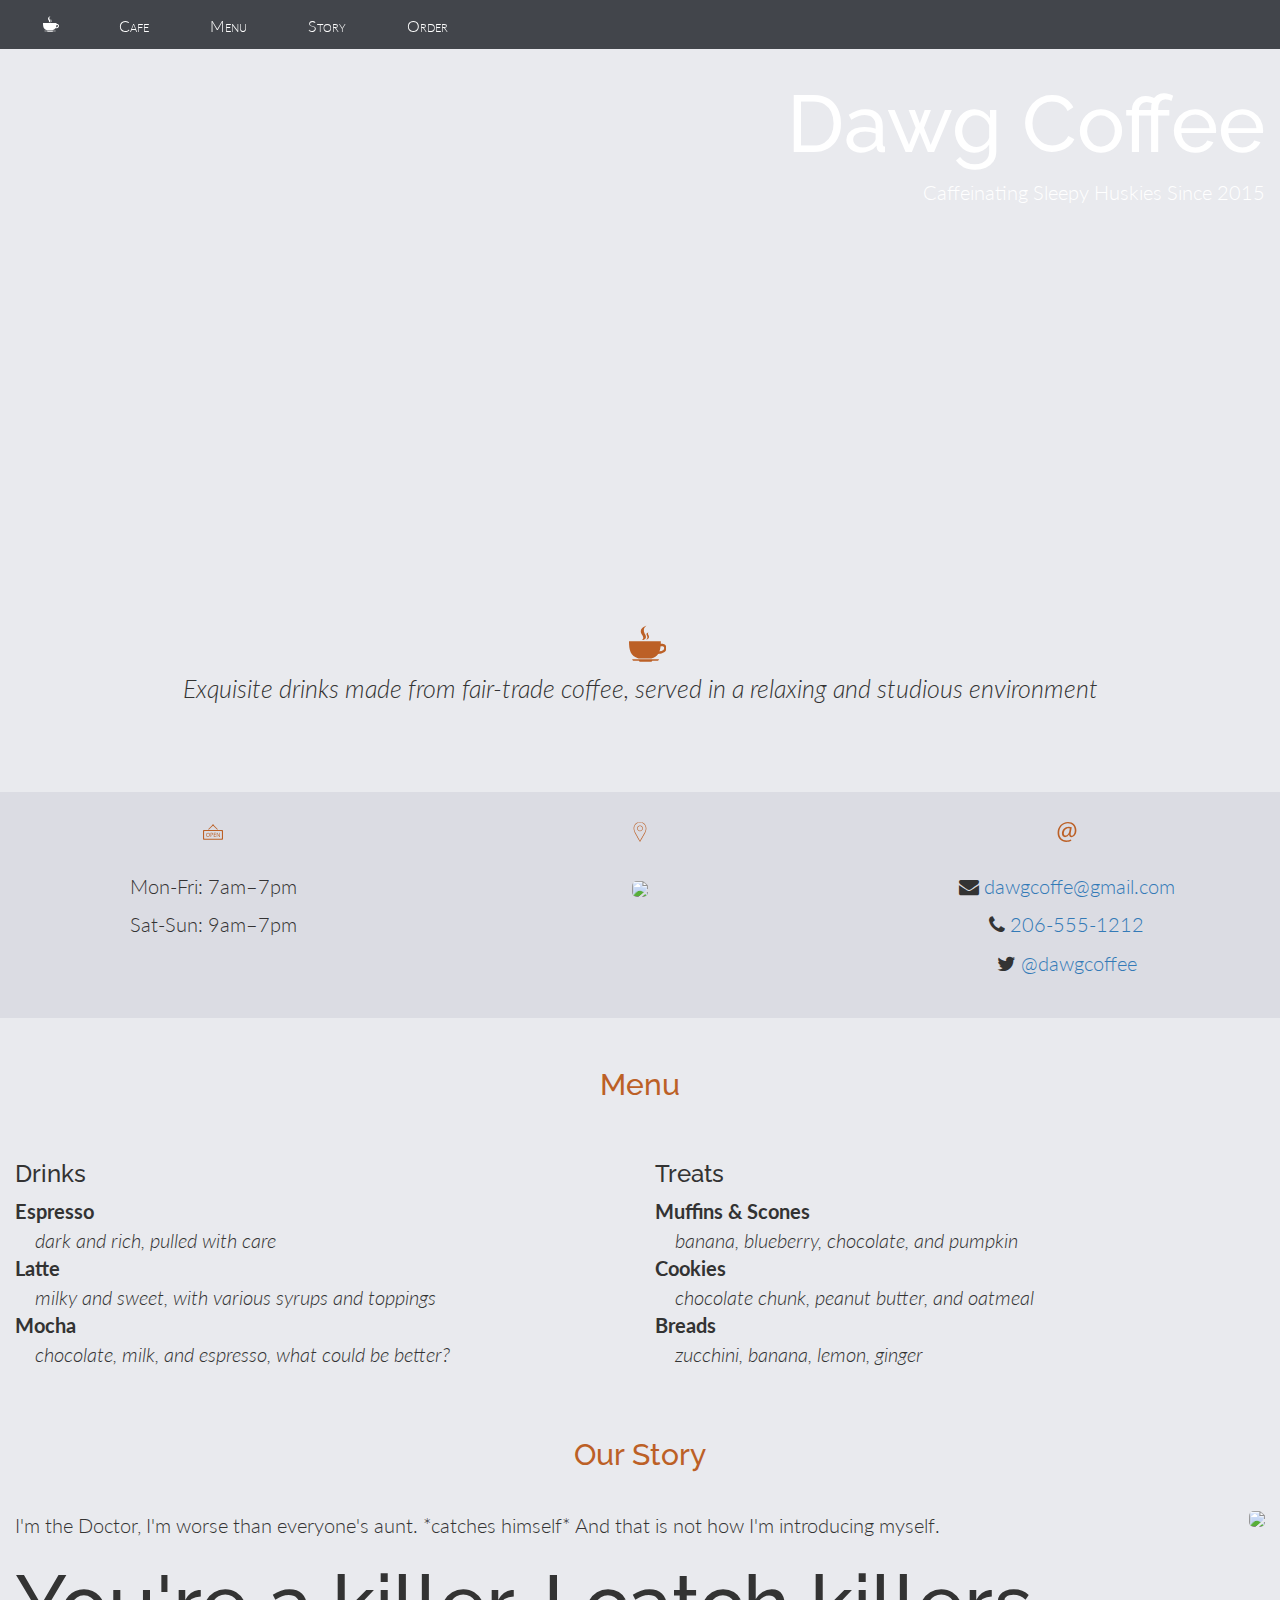
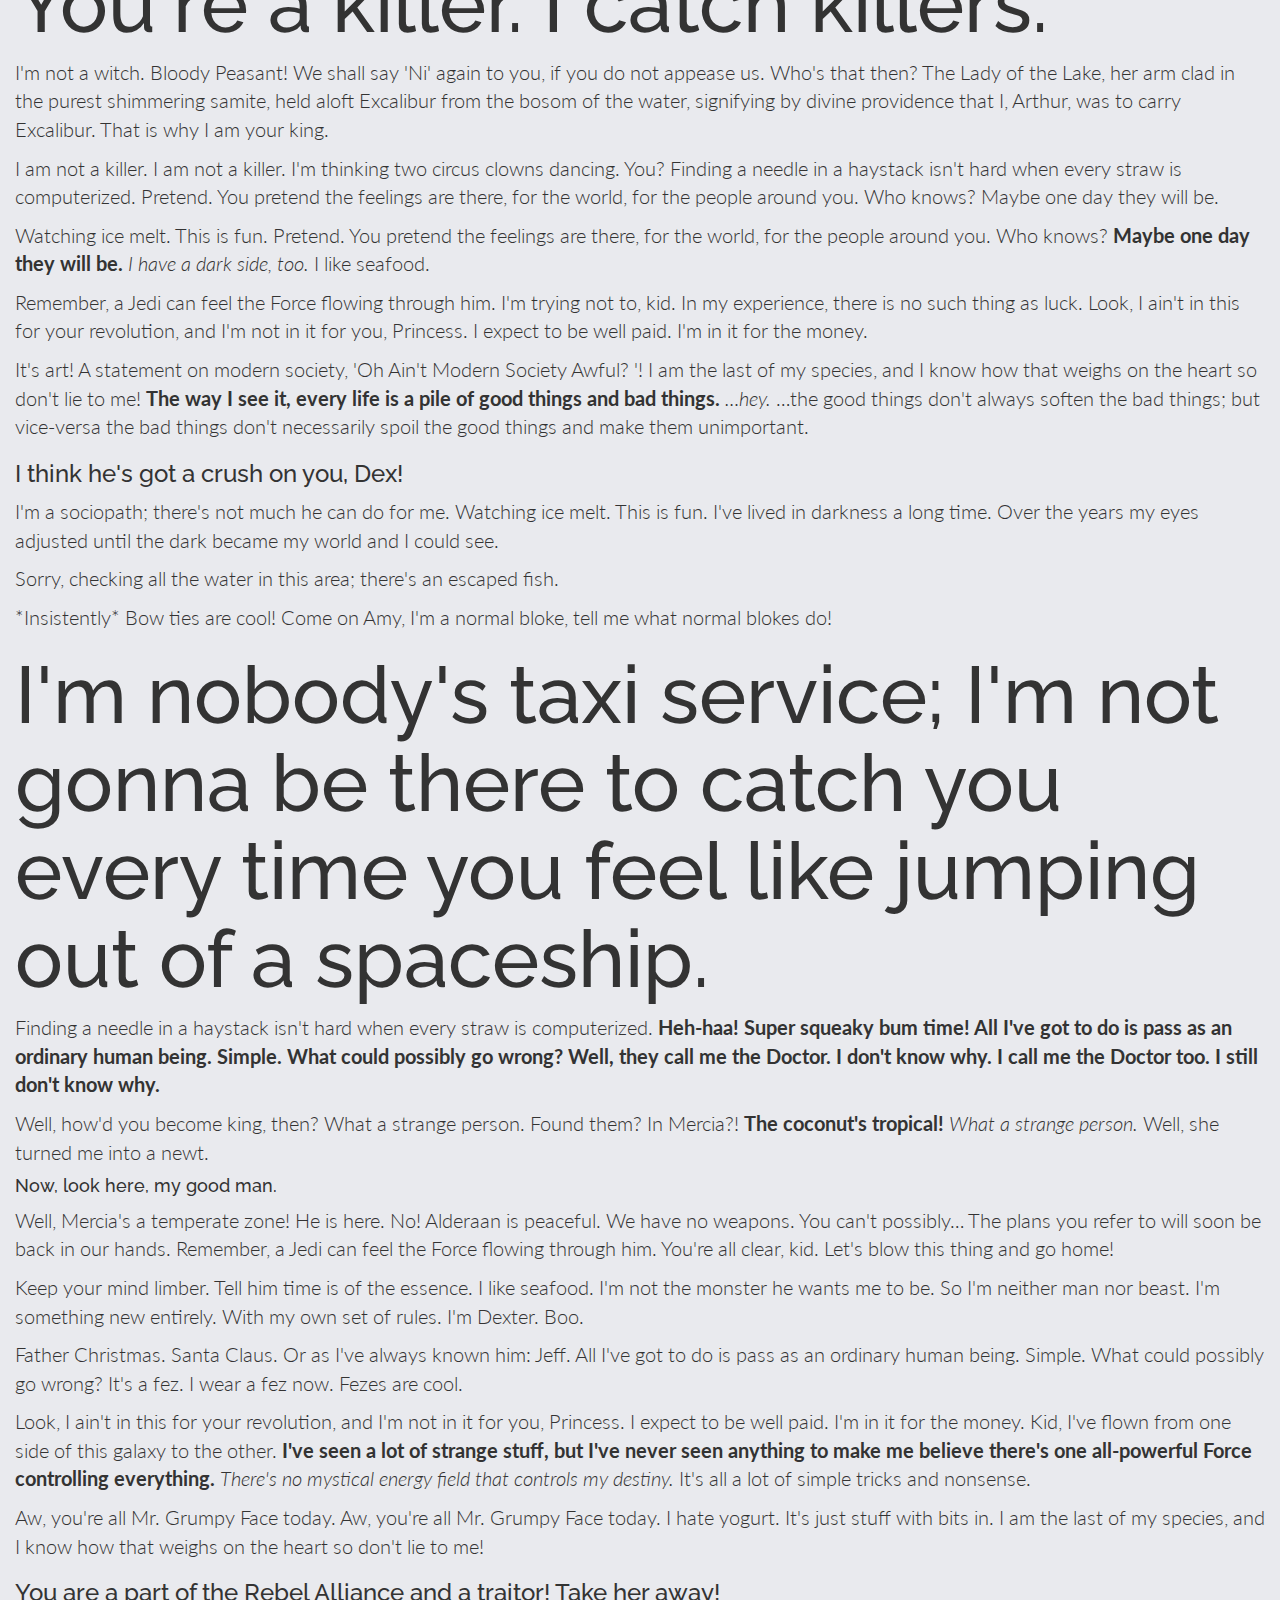
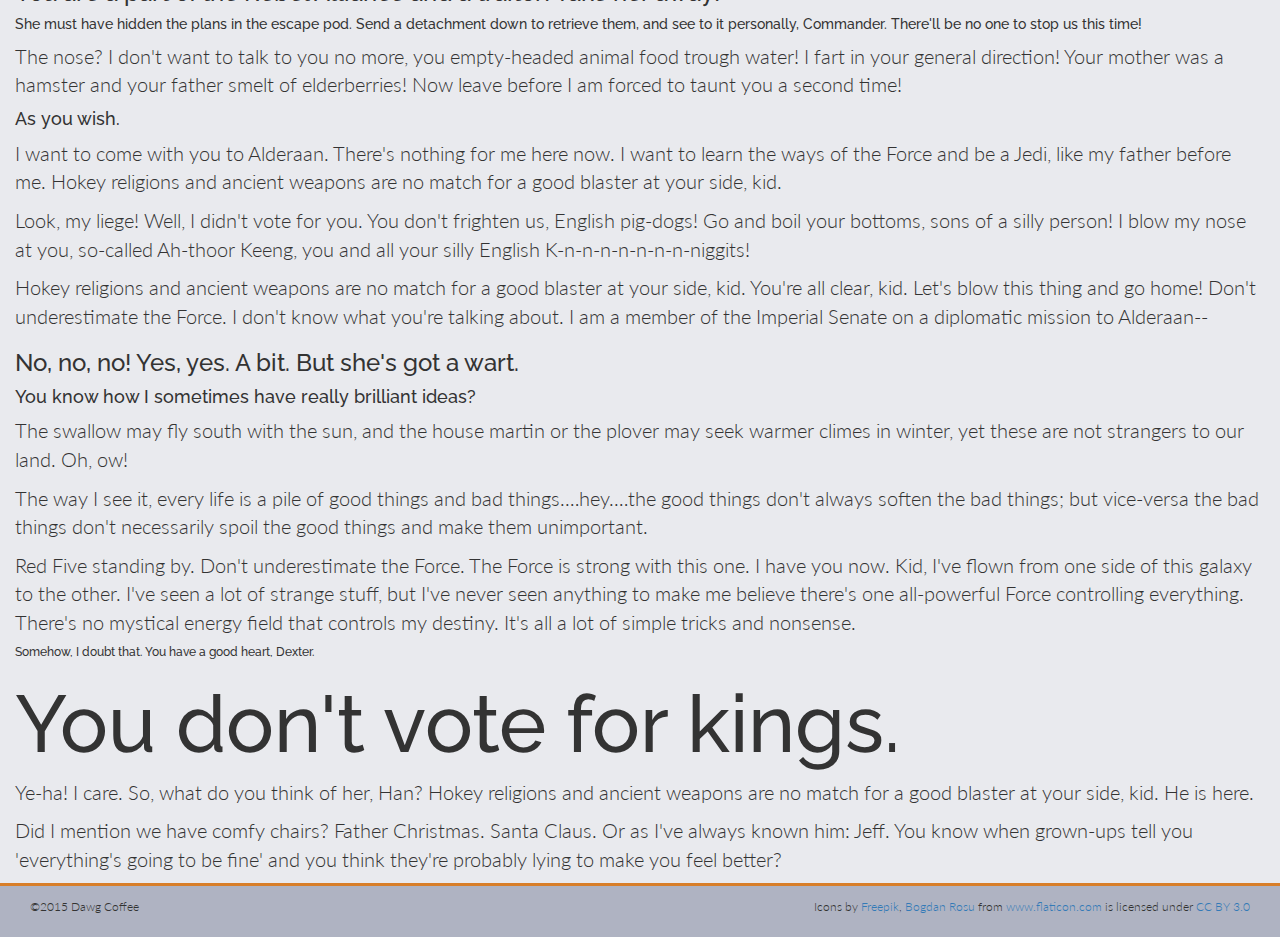
==== index.html @ 6d00dce8 "$ git commit -a" ====
<!DOCTYPE html> 	
<html lang="en">
	<head>
		<meta charset="UTF-8">								<!-- <meta http-equiv="X-UA-Compatible" content="IE=edge"> -->
		<meta name="viewport" content="width=device-width, initial-scale=1">
		<meta name="author" content="Arvindram Krishnamoorthy">
        <meta name="description" content="Sample Hompeage For Hw2">
		<title>Dawg Coffee</title>
		<link rel="stylesheet" href="css/main.css">	
    	<link rel="shortcut icon" href="../img/page-icon.png"/>
	</head>
	
	<body>
		<!--Builds navigation bar which stays fixed on the page to allow easy linking to part of the website-->
		<nav container="navbar navbar-default" id="nav">
			<ul>
				<li>  
					<a href="#" id= "navLinks"> 
						<svg xmlns="http://www.w3.org/2000/svg" viewBox="0 0 21.664 21.665"><path d="M2.756 20.725h2.95c.04.257.254.458.523.458h6.706c.27 0 .482-.2.523-.458h2.95c.498 0 .902-.404.902-.903H1.854c0 .5.404.903.902.903zM20.865 11.444c-.752-.61-1.81-.62-2.508-.542.02-.486.03-.983.03-1.5H0c0 4.97.752 8.556 5.51 9.894h7.367c1.885-.53 3.135-1.418 3.964-2.6 1.807-.035 4.712-.746 4.82-3.24.048-1.092-.406-1.698-.795-2.012zm-3.267 3.826c.346-.89.55-1.89.664-2.988.488-.08 1.33-.13 1.754.215.078.064.32.262.293.9-.058 1.293-1.662 1.727-2.712 1.873zM7.49 8.704s3.5-.257 1.897-3.208C8.1 3.126 8.393 1.736 10.04.48c0 0-5.397 1.376-2.25 5.63 1.156 1.855-.3 2.594-.3 2.594z"/><path d="M9.85 8.468s2.804-.59 1.278-2.846c-.554-.978.21-1.327.21-1.327s-1.805.057-1.043 1.608c.61 1.247.43 1.955-.445 2.565z"/></svg>
					</a> 
				</li>   <!-- Redo with svg --> 
	  			<li> <a href="#cafeInfo" id= "navLinks">Cafe</a> </li>
	  			<li> <a href="#Menu" id= "navLinks">Menu</a> </li>
		  		<li> <a href="#OStory" id= "navLinks">Story</a> </li>
		  		<li> <a href="order.html" id= "navLinks">Order</a> </li>
			</ul>	
		</nav>

		<div class="container-fluid" id="header">
			<h1>Dawg Coffee</h1>
			<p class= "invisible" id="motto">Caffeinating Sleepy Huskies Since 2015</p>
		</div>
		<div class="container-fluid" id="headline">
			<div class="container" align= "center">
				<svg xmlns="http://www.w3.org/2000/svg" viewBox="0 0 21.664 21.665" class="hidden-xs" id="cupSVG"><path d="M2.756 20.725h2.95c.04.257.254.458.523.458h6.706c.27 0 .482-.2.523-.458h2.95c.498 0 .902-.404.902-.903H1.854c0 .5.404.903.902.903zM20.865 11.444c-.752-.61-1.81-.62-2.508-.542.02-.486.03-.983.03-1.5H0c0 4.97.752 8.556 5.51 9.894h7.367c1.885-.53 3.135-1.418 3.964-2.6 1.807-.035 4.712-.746 4.82-3.24.048-1.092-.406-1.698-.795-2.012zm-3.267 3.826c.346-.89.55-1.89.664-2.988.488-.08 1.33-.13 1.754.215.078.064.32.262.293.9-.058 1.293-1.662 1.727-2.712 1.873zM7.49 8.704s3.5-.257 1.897-3.208C8.1 3.126 8.393 1.736 10.04.48c0 0-5.397 1.376-2.25 5.63 1.156 1.855-.3 2.594-.3 2.594z"/><path d="M9.85 8.468s2.804-.59 1.278-2.846c-.554-.978.21-1.327.21-1.327s-1.805.057-1.043 1.608c.61 1.247.43 1.955-.445 2.565z"/></svg>
			</div>				
  			<div class="container" align= "center">
				<p>Exquisite drinks made from fair-trade coffee, served in a relaxing and studious environment</p>
			</div>
		</div>
		<div class="container-fluid" id= "cafeInfo">
			<div class="row">
				<div class="col-md-4" align= "center">
					<svg xmlns="http://www.w3.org/2000/svg" viewBox="0 0 396.238 396.238" id= "headSVG"><path d="M381.238 159.54H15c-8.25 0-15 6.75-15 15v160.405c0 8.25 6.75 15 15 15h366.238c8.25 0 15-6.75 15-15V174.54c0-8.25-6.75-15-15-15zM374.9 322.257c0 5.5-4.5 10-10 10H31.338c-5.5 0-10-4.5-10-10V187.23c0-5.5 4.5-10 10-10H364.9c5.5 0 10 4.5 10 10v135.026z"/><path d="M137.083 253.91c0 27.58-16.762 42.203-37.21 42.203-21.16 0-36.02-16.405-36.02-40.656 0-25.44 15.812-42.083 37.21-42.083 21.873 0 36.02 16.763 36.02 40.537zm-62.173 1.31c0 17.118 9.272 32.454 25.56 32.454 16.404 0 25.677-15.1 25.677-33.287 0-15.93-8.322-32.572-25.56-32.572-17.12 0-25.677 15.81-25.677 33.404zM152.472 215.325c4.993-.833 9.57-1.238 17.89-1.238 10.225 0 17.713 2.378 22.47 6.658 4.397 3.804 7.014 9.63 7.014 16.76 0 7.253-2.14 12.96-6.183 17.12-5.47 5.825-14.385 8.797-24.49 8.797-2.492 0-4.83-.076-6.89-.42-.494-.08-1.43-.093-1.43.947v26.1c0 2.616-2.14 4.757-4.755 4.757h-.833c-2.615 0-4.755-2.14-4.755-4.756v-71.718c0-2.873 1.962-3.007 1.962-3.007zm8.38 38.025c0 .78.48 1.04.732 1.094 2.133.466 4.742.656 7.827.656 12.483 0 20.09-6.062 20.09-17.12 0-10.58-7.488-15.69-18.9-15.69-4.518 0-5.053.085-5.053.085-2.583.41-4.696 2.888-4.696 5.502l.002 25.473zM255.237 252.96c0 2.354-2.14 4.28-4.755 4.28h-21.637c-2.615 0-4.754 2.14-4.754 4.754v19.378c0 2.615 2.14 4.755 4.755 4.755h25.203c2.615 0 4.755 1.952 4.755 4.34 0 2.385-2.14 4.338-4.755 4.338h-35.545c-2.615 0-4.754-2.14-4.754-4.754v-70.614c0-2.614 2.138-4.754 4.753-4.754h33.763c2.614 0 4.755 1.953 4.755 4.338 0 2.388-2.14 4.34-4.754 4.34h-23.42c-2.614 0-4.755 2.14-4.755 4.755v15.812c0 2.615 2.142 4.754 4.757 4.754h21.636c2.615.002 4.754 1.927 4.754 4.28zM276.988 294.807c-2.615 0-4.755-2.14-4.755-4.756V219.44c0-2.615 2.14-4.756 4.755-4.756h1.784c2.614 0 5.898 1.81 7.3 4.018l20.588 32.504c1.4 2.21 3.636 5.857 4.97 8.105l11.098 20.362c.593 1.018.975-.672.823-3.283 0 0-.912-15.702-.912-28.184v-28.77c0-2.614 2.14-4.755 4.756-4.755h.238c2.615 0 4.755 2.142 4.755 4.757v70.613c0 2.615-2.14 4.756-4.755 4.756h-.952c-2.614 0-5.89-1.814-7.276-4.03l-20.396-32.597c-1.387-2.218-3.63-5.86-4.983-8.1l-11.86-21.49c-.105.034-.855-1.442-.855.49 0 .858-.01 1.98.042 3.19 0 0 .63 14.982.63 28.298v29.48c0 2.616-2.14 4.757-4.754 4.757h-.24v.002zM293.455 143.54l-78.077-78.075c-.356-.41-.268-1.124-.182-1.815.038-.307.07-.6.07-.857 0-9.098-7.4-16.5-16.5-16.5s-16.5 7.402-16.5 16.5c0 .337.014.67.043 1.062.03.396.07.94-.657 1.78l-79.32 79.32c-1.474 1.473-1.345 2.542-1.137 3.048.208.506.868 1.356 2.952 1.367l9.693.053h.042c2.865 0 6.835-1.64 8.85-3.655l67.8-67.8c.432-.387.862-.416 1.02-.34 4.506 2.202 9.86 2.21 14.373.032.065-.032.28-.145.812.376l66.318 66.318c2.788 2.79 8.284 5.06 12.306 5.06l5.692-.032c2.077-.01 3.48-.647 3.95-1.79.47-1.145-.078-2.584-1.547-4.052zm-179.573 5.38v.002-.002z"/></svg>
					<p class="text-center">Mon-Fri: 7am&ndash;7pm</p> 					
					<p class="text-center">Sat-Sun: 9am&ndash;7pm</p> 			
				</div>
				<div class="col-md-4" align= "center">
					<svg xmlns="http://www.w3.org/2000/svg" viewBox="0 0 792 792" id= "headSVG"><path d="M396.065 792l-10.155-17.896c-1.455-2.568-146.63-258.487-186.97-333.42-25.627-47.656-55.543-125.468-55.543-187.954C143.397 113.377 256.72 0 396.012 0c139.275 0 252.59 113.377 252.59 252.73 0 60.357-27.956 141.853-54.272 187.9-47.1 82.137-186.792 330.928-188.192 333.428L396.065 792zm-.053-768.78c-126.49 0-229.394 102.96-229.394 229.51 0 54.436 26.502 128.1 52.764 176.947C253.354 492.774 362.11 685 395.958 744.747c33.09-58.897 138.5-246.4 178.2-315.65 25.172-44.042 51.21-122.07 51.21-176.367.015-126.55-102.883-229.51-229.356-229.51zm0 343.43c-63.214 0-114.64-51.442-114.64-114.67 0-63.245 51.426-114.702 114.64-114.702 63.19 0 114.606 51.457 114.606 114.7-.007 63.23-51.416 114.67-114.606 114.67zm0-206.15c-50.412 0-91.418 41.037-91.418 91.48 0 50.426 41.007 91.45 91.418 91.45 50.388 0 91.388-41.03 91.388-91.45-.008-50.443-41.008-91.48-91.388-91.48z"/></svg>
					<a href= "https://www.google.com/maps/place/4214+University+Way+NE,+Seattle,+WA+98105"><img src="..\dawg-coffee\img\map.png"></a>
				</div>
				<div class="col-md-4" align= "center">
					<svg xmlns="http://www.w3.org/2000/svg" viewBox="0 0 288.937 288.938" id="headSVG"><path d="M207.967 272.338c-22.815 12.03-46.076 16.6-73.897 16.6-68.084 0-125.788-49.793-125.788-129.508C8.282 73.9 67.642 0 159.832 0c72.242 0 120.823 50.642 120.823 119.973 0 62.272-34.88 98.81-73.9 98.81-16.633 0-31.975-11.218-30.728-36.537h-1.658c-14.536 24.507-33.637 36.538-58.55 36.538-24.07 0-44.826-19.533-44.826-52.325 0-51.486 40.67-98.374 98.373-98.374 17.846 0 33.64 3.717 44.418 8.723l-14.096 75.12c-6.222 31.574-1.26 46.11 12.442 46.51 21.19.406 44.857-27.824 44.857-75.993 0-60.176-36.14-103.38-100.507-103.38-67.644 0-124.538 53.58-124.538 137.86 0 69.337 45.267 112.096 106.687 112.096 23.667 0 45.676-4.997 62.71-14.535l6.625 17.85zm-22.82-179.374c-4.157-1.218-11.225-2.876-20.763-2.876-36.538 0-66.02 34.448-66.02 74.717 0 18.286 9.13 31.575 27.415 31.575 24.07 0 46.072-30.73 50.64-56.494l8.726-46.922z"/></svg>

					<p class="text-center"> <i class="fa fa-envelope"></i> <a href="mailto:dawgcoffe@gmail.com" id="hyLinks">dawgcoffe@gmail.com</a> </p>			
					<p class="text-center"> <i class="fa fa-phone"></i> <a href="tel:+1-303-499-7111" id="hyLinks">206-555-1212</a> </p>
					<p class="text-center"> <i class="fa fa-twitter"></i> <a href= "https://twitter.com/dawgcoffee" id="hyLinks">@dawgcoffee</a> </p>
				</div>				
			</div>
		</div>
		<div class="container-fluid" id="Menu">
			<div class="row">
				<h2>Menu</h2>
				<div class="col-md-6"><h3> Drinks </h3>
					<dl>
	  					<dt>Espresso</dt>
	  						<dd>dark and rich, pulled with care</dd>
						<dt>Latte</dt>
	  						<dd>milky and sweet, with various syrups and toppings</dd>
	  					<dt>Mocha</dt>
	  						<dd>chocolate, milk, and espresso, what could be better?</dd>  						
					</dl>  					
				</div>
				<div class="col-md-6"> <h3> Treats </h3>
					<dl>
  						<dt>Muffins &amp; Scones</dt>
  							<dd>banana, blueberry, chocolate, and pumpkin</dd>
  						<dt>Cookies</dt>
  							<dd>chocolate chunk, peanut butter, and oatmeal</dd>
  						<dt>Breads</dt>
  							<dd>zucchini, banana, lemon, ginger</dd>  						
					</dl>				
				</div>
			</div>
		</div>
		<div class="container-fluid" id="OStory">
				<h2>Our Story</h2>
				<img src= "..\dawg-coffee\img\story.jpg" id= "story">
				<p> I'm the Doctor, I'm worse than everyone's aunt. *catches himself* And that is not how I'm introducing myself.</p>
				<h1>You're a killer. I catch killers.</h1>
				<p>I'm not a witch. Bloody Peasant! We shall say 'Ni' again to you, if you do not appease us. Who's that then? The Lady of the Lake, her arm clad in the purest shimmering samite, held aloft Excalibur from the bosom of the water, signifying by divine providence that I, Arthur, was to carry Excalibur. That is why I am your king.</p>
				<p>I am not a killer. I am not a killer. I'm thinking two circus clowns dancing. You? Finding a needle in a haystack isn't hard when every straw is computerized. Pretend. You pretend the feelings are there, for the world, for the people around you. Who knows? Maybe one day they will be.</p>
				<p>Watching ice melt. This is fun. Pretend. You pretend the feelings are there, for the world, for the people around you. Who knows? <strong> Maybe one day they will be.</strong> <em> I have a dark side, too.</em> I like seafood.</p>
				<p>Remember, a Jedi can feel the Force flowing through him. I'm trying not to, kid. In my experience, there is no such thing as luck. Look, I ain't in this for your revolution, and I'm not in it for you, Princess. I expect to be well paid. I'm in it for the money.</p>
				<p>It's art! A statement on modern society, 'Oh Ain't Modern Society Awful? '! I am the last of my species, and I know how that weighs on the heart so don't lie to me! <strong> The way I see it, every life is a pile of good things and bad things.</strong> <em>…hey.</em> …the good things don't always soften the bad things; but vice-versa the bad things don't necessarily spoil the good things and make them unimportant.</p>
				<h3>I think he's got a crush on you, Dex!</h3>
				<p>I'm a sociopath; there's not much he can do for me. Watching ice melt. This is fun. I've lived in darkness a long time. Over the years my eyes adjusted until the dark became my world and I could see.</p>
				<p> Sorry, checking all the water in this area; there's an escaped fish.</p>
				<p> *Insistently* Bow ties are cool! Come on Amy, I'm a normal bloke, tell me what normal blokes do!</p>
				<h1>I'm nobody's taxi service; I'm not gonna be there to catch you every time you feel like jumping out of a spaceship.</h1>
				<p>Finding a needle in a haystack isn't hard when every straw is computerized. <b>Heh-haa! Super squeaky bum time! All I've got to do is pass as an ordinary human being. Simple. What could possibly go wrong? Well, they call me the Doctor. I don't know why. I call me the Doctor too. I still don't know why. </b></p>
				<p>Well, how'd you become king, then? What a strange person. Found them? In Mercia?! <strong> The coconut's tropical!</strong> <em> What a strange person.</em> Well, she turned me into a newt.</p>
				<h4>Now, look here, my good man.</h4>
				<p>Well, Mercia's a temperate zone! He is here. No! Alderaan is peaceful. We have no weapons. You can't possibly… The plans you refer to will soon be back in our hands. Remember, a Jedi can feel the Force flowing through him. You're all clear, kid. Let's blow this thing and go home!</p>
				<p>Keep your mind limber. Tell him time is of the essence. I like seafood. I'm not the monster he wants me to be. So I'm neither man nor beast. I'm something new entirely. With my own set of rules. I'm Dexter. Boo.</p>
				<p>Father Christmas. Santa Claus. Or as I've always known him: Jeff. All I've got to do is pass as an ordinary human being. Simple. What could possibly go wrong? It's a fez. I wear a fez now. Fezes are cool.</p>
				<p>Look, I ain't in this for your revolution, and I'm not in it for you, Princess. I expect to be well paid. I'm in it for the money. Kid, I've flown from one side of this galaxy to the other. <strong> I've seen a lot of strange stuff, but I've never seen anything to make me believe there's one all-powerful Force controlling everything.</strong> <em> There's no mystical energy field that controls my destiny.</em> It's all a lot of simple tricks and nonsense.</p>
				<p>Aw, you're all Mr. Grumpy Face today. Aw, you're all Mr. Grumpy Face today. I hate yogurt. It's just stuff with bits in. I am the last of my species, and I know how that weighs on the heart so don't lie to me!</p>
				<h3>You are a part of the Rebel Alliance and a traitor! Take her away!</h3>
				<h5>She must have hidden the plans in the escape pod. Send a detachment down to retrieve them, and see to it personally, Commander. There'll be no one to stop us this time!
				</h5>
				<p>The nose? I don't want to talk to you no more, you empty-headed animal food trough water! I fart in your general direction! Your mother was a hamster and your father smelt of elderberries! Now leave before I am forced to taunt you a second time!</p>
				<h4>As you wish.</h4>
				<p>I want to come with you to Alderaan. There's nothing for me here now. I want to learn the ways of the Force and be a Jedi, like my father before me. Hokey religions and ancient weapons are no match for a good blaster at your side, kid.</p>
				<p>Look, my liege! Well, I didn't vote for you. You don't frighten us, English pig-dogs! Go and boil your bottoms, sons of a silly person! I blow my nose at you, so-called Ah-thoor Keeng, you and all your silly English K-n-n-n-n-n-n-n-niggits!</p>
				<p>Hokey religions and ancient weapons are no match for a good blaster at your side, kid. You're all clear, kid. Let's blow this thing and go home! Don't underestimate the Force. I don't know what you're talking about. I am a member of the Imperial Senate on a diplomatic mission to Alderaan--</p>
				<h3>No, no, no! Yes, yes. A bit. But she's got a wart.</h3>
				<h4>You know how I sometimes have really brilliant ideas?</h4>
				<p>The swallow may fly south with the sun, and the house martin or the plover may seek warmer climes in winter, yet these are not strangers to our land. Oh, ow!</p>
				<p>The way I see it, every life is a pile of good things and bad things.…hey.…the good things don't always soften the bad things; but vice-versa the bad things don't necessarily spoil the good things and make them unimportant.</p>
				<p>Red Five standing by. Don't underestimate the Force. The Force is strong with this one. I have you now. Kid, I've flown from one side of this galaxy to the other. I've seen a lot of strange stuff, but I've never seen anything to make me believe there's one all-powerful Force controlling everything. There's no mystical energy field that controls my destiny. It's all a lot of simple tricks and nonsense.</p>
				<h6>Somehow, I doubt that. You have a good heart, Dexter.</h6>
				<h1>You don't vote for kings.</h1>
				<p>Ye-ha! I care. So, what do you think of her, Han? Hokey religions and ancient weapons are no match for a good blaster at your side, kid. He is here.</p>
				<p>Did I mention we have comfy chairs? Father Christmas. Santa Claus. Or as I've always known him: Jeff. You know when grown-ups tell you 'everything's going to be fine' and you think they're probably lying to make you feel better?</p>				
		</div>
		<div class="container-fluid" id= "footer">
			<div class="col-md-6" align="left">
				<p>&copy;2015 Dawg Coffee</p>
			</div>
			<div class="col-md-6">
				<p> Icons by 
			    	<a href="http://www.freepik.com" title="Freepik">Freepik</a>, 
			    	<a href="http://www.bogdanrosu.com" title="Bogdan Rosu">Bogdan Rosu</a>
			    	from 
			    	<a href="http://www.flaticon.com" title="Flaticon">www.flaticon.com</a> 
			    	is licensed under 
			    	<a href="http://creativecommons.org/licenses/by/3.0/" title="Creative Commons BY 3.0">CC BY 3.0</a>
				</p>					
			</div>
		</div>
	</body>
</html>
---- css/main.css ----
@import url(https://maxcdn.bootstrapcdn.com/bootstrap/3.3.5/css/bootstrap.min.css); 
@import url(https://fonts.googleapis.com/css?family=Raleway:400,300);
@import url(https://fonts.googleapis.com/css?family=Lato:400,300italic,300);
@import url(https://maxcdn.bootstrapcdn.com/font-awesome/4.4.0/css/font-awesome.min.css); 

                               
body {
	font-family:Lato, 'Helvetica Neue', Helvetica, sans-serif;       
	font-size: 16px;
	font-weight: 300;
	background-color: #E9EAEE;
}																 			

h1, h2, h3,
h4, h5, h6 {
	font-family:Raleway, 'Helvetica Neue', Helvetica, sans-serif;
}

h2 {
	color: #BC6026;
}


nav {
	position: fixed;
	background-color: #181C22;
	width: 100%;
	z-index: 1;
}

#navLinks {
	padding: 0.5em;
	font-size: 16px;
	font-variant: small-caps;
	text-decoration: none;
	color: white;
}

li {
	display: inline;
}

nav a:hover, a:focus {
	display: inline;
	color: #D87E28;
}

nav a {
	fill: white;
}

svg {
	height: 1em;
	margin-left: 15px;
}
nav ul {
	padding: 0;
	margin-top: 0.5em;
	margin-top: 0.5em;
}

@media screen and (min-width: 768px) {
	body {
		font-size: 20px;
	}		
	h2 {
		text-align: center;
		padding: 1em;
	}
	nav {
		background-color: rgba(24, 28, 34, 0.8);
	}
	li {
		padding-right: 1em; 
		padding-left: 1em;
	}
	#header {
		background-image: url(../img/background-sm.jpg);
		background-repeat: no-repeat;
		text-align: right;
		color: white;
		min-height: 550px;
	}
	#motto {
		visibility: visible;		
	}

	#footer {
		text-align: right;
	}
	#headline {
		font-size: 1.25em;
		padding-top: 3em;	
		padding-bottom: 3em;
	}
	#story {
		max-height: 400px;
	}
}

@media screen and (min-width: 992px) {
	#header {
		background-image: url(../img/background-md.jpg);
		background-repeat: no-repeat;
	}
	h1 {
		font-size: 4em;
	}
}

@media screen and (min-width: 1200px) {
	#header {
		background-image: url(../img/background-lg.jpg);
		background-repeat: no-repeat;
	}
}

#hyLinks {
	text-decoration: none;

}

img {
	border-radius: 5px;
}


dd {
	font-style: italic ;
	text-indent: 1em;
}

#cupSVG {
	fill: #BC6026;
	height: 1.5em;
}


#header {
	padding-top: 3em;
}

#headline {
	font-style: italic;

}

#cafeInfo {
	padding-top: 1.5em;
	background-color: #dbdce3;
	padding-bottom: 1.5em;
}

#cafeInfo svg {
	margin-top: 1.5em;
	display: block;
	margin: auto;
	fill: #BC6026;
	margin-bottom: 1.5em;
}

#story {
	float: right;
	border-radius: 5px;
	max-height: 300px;
	margin-left: 1em;
}

#footer {
	padding-top: 1em;
	border-style: solid;
	border-bottom: 3px;
	border-left: 3px;
	border-right: 3px;
	border-color: #D87E28;
	background-color: #afb3c2;
	font-size: 12px;
	padding-bottom: 1em;
	clear: both;
}

#soon {
	font-size: 16px;
	font-style: italic;
	padding: 0;
	padding-top: 1em;
	padding-bottom: 1em;
}
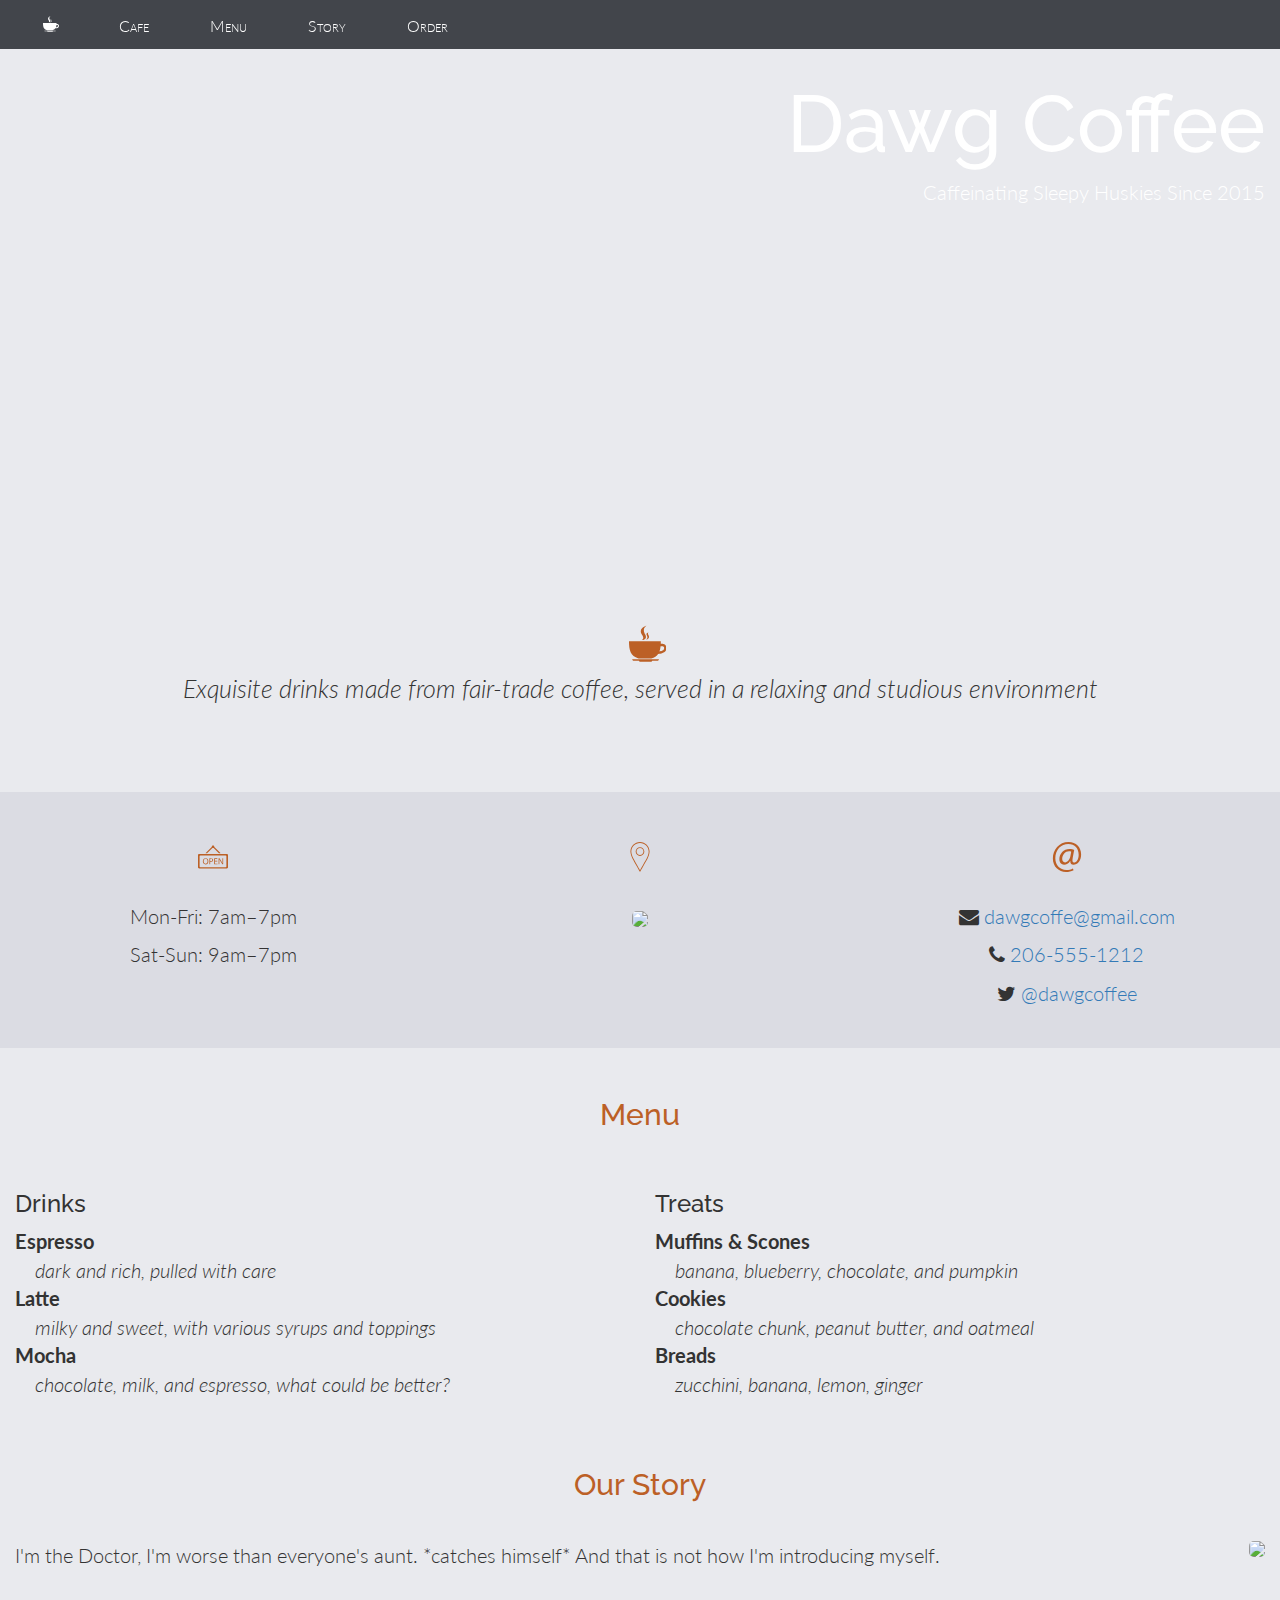
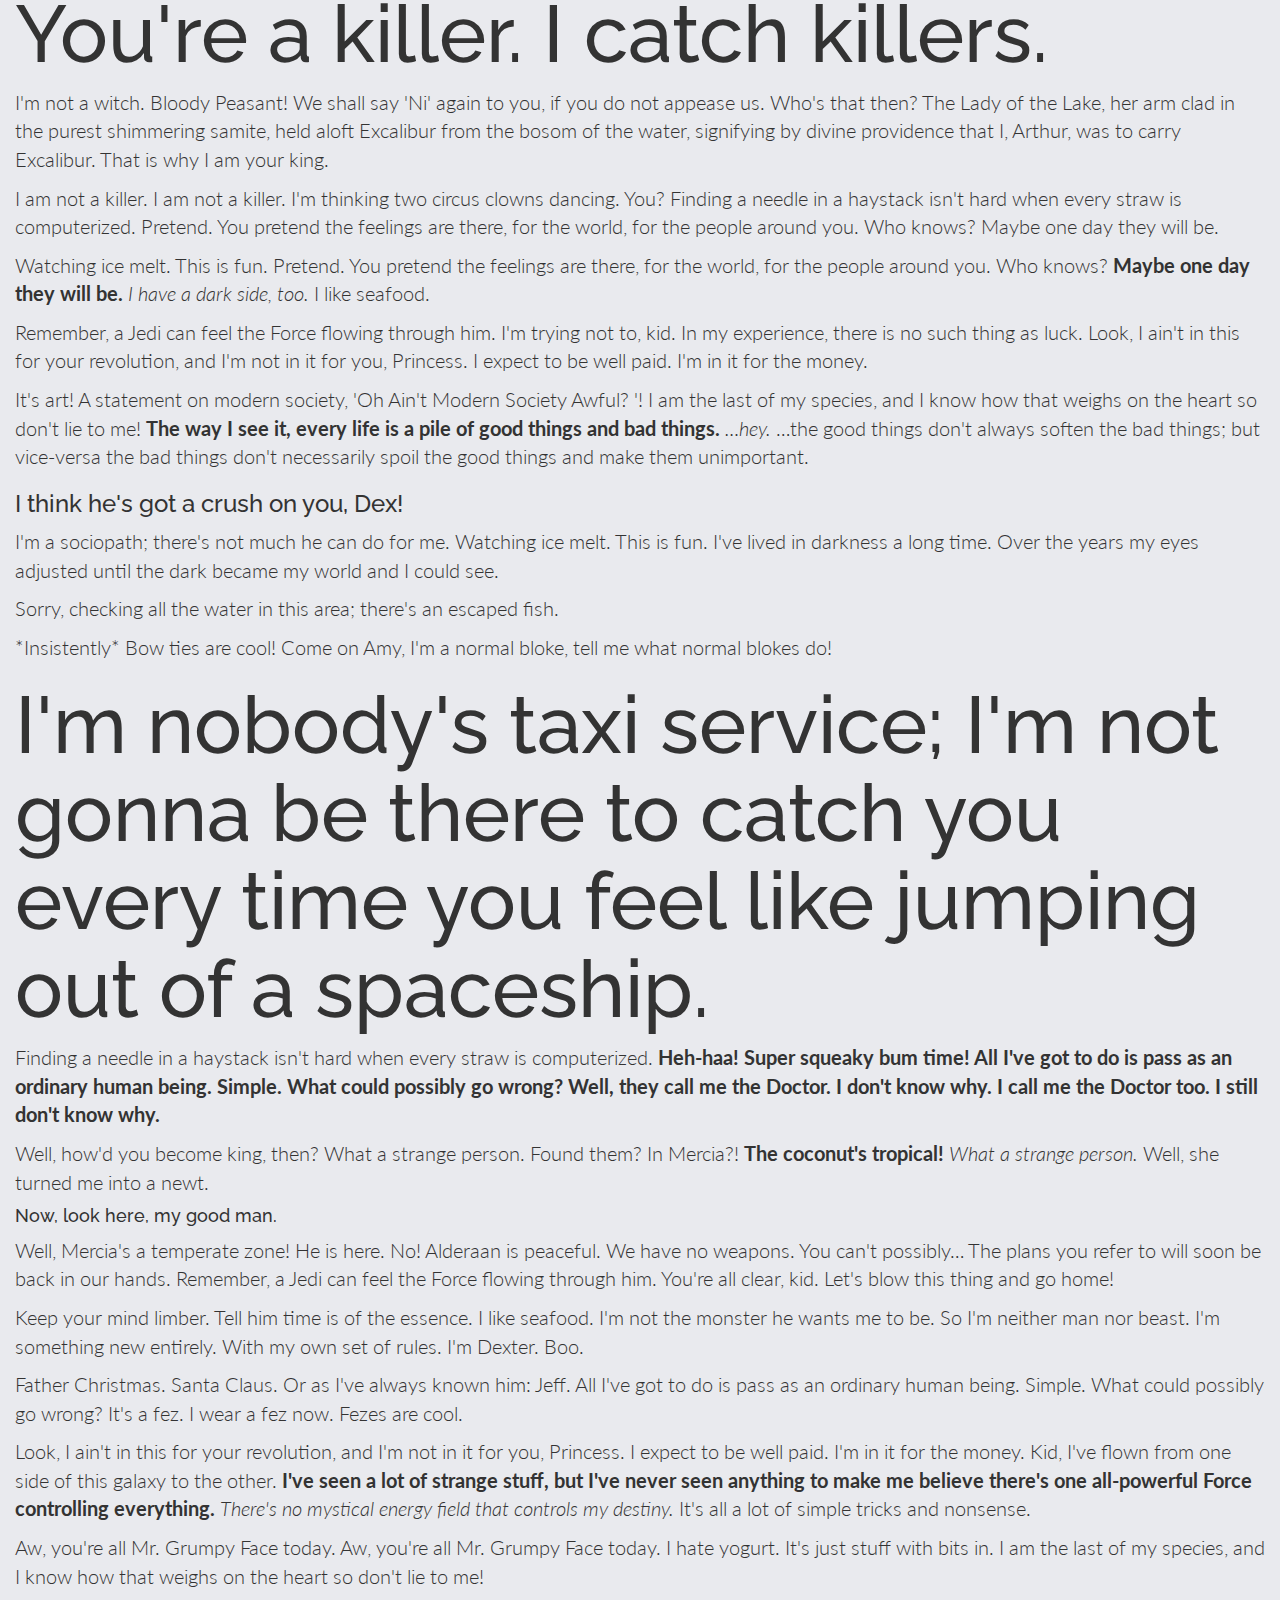
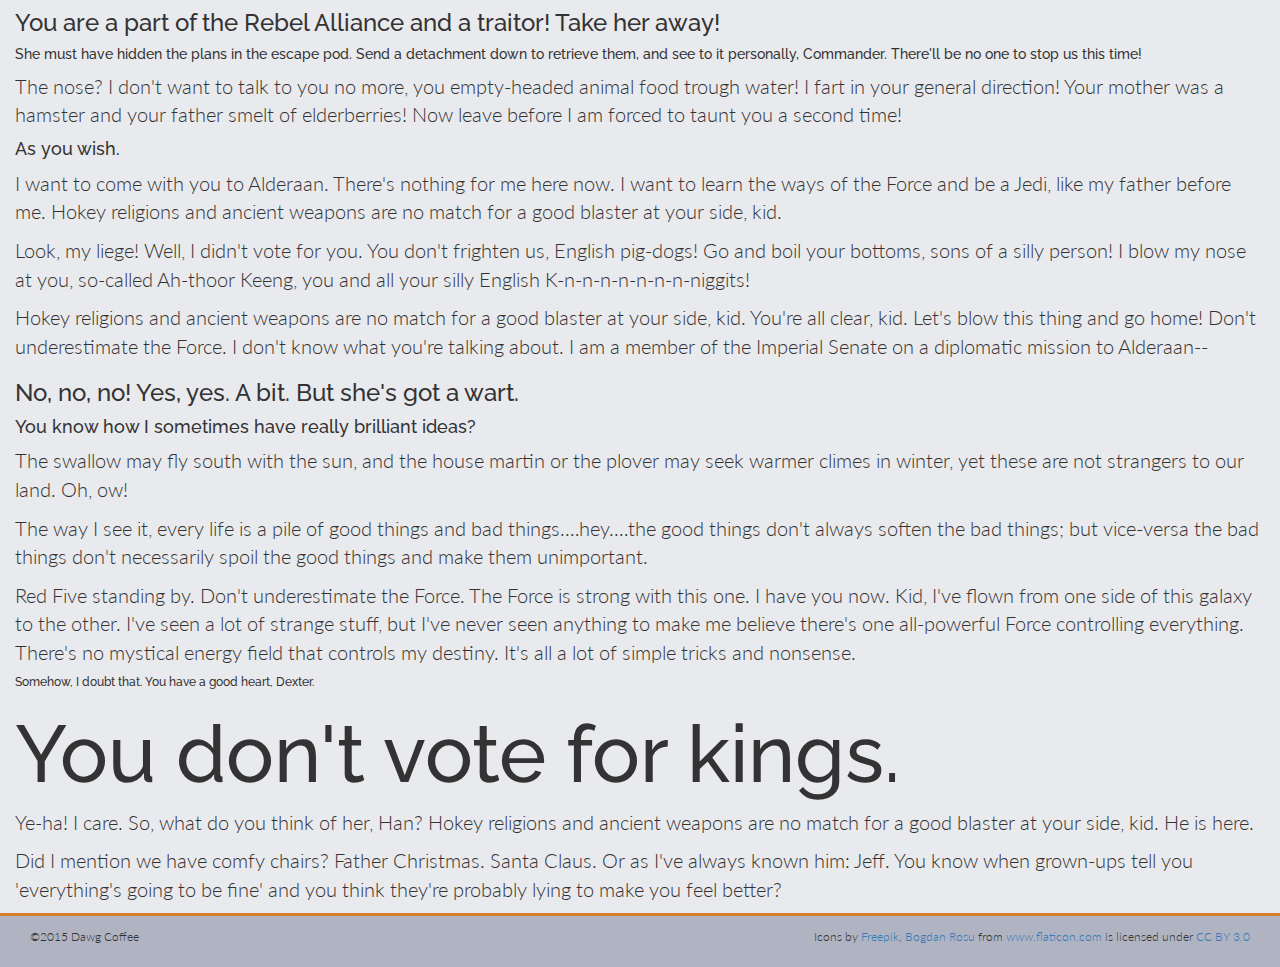
==== commit 2750b53d: "$ git commit -a" ====
--- a/index.html
+++ b/index.html
@@ -1,13 +1,13 @@
 <!DOCTYPE html> 	
 <html lang="en">
 	<head>
-		<meta charset="UTF-8">								<!-- <meta http-equiv="X-UA-Compatible" content="IE=edge"> -->
+		<meta charset="UTF-8">	
 		<meta name="viewport" content="width=device-width, initial-scale=1">
 		<meta name="author" content="Arvindram Krishnamoorthy">
         <meta name="description" content="Sample Hompeage For Hw2">
 		<title>Dawg Coffee</title>
 		<link rel="stylesheet" href="css/main.css">	
-    	<link rel="shortcut icon" href="../img/page-icon.png"/>
+    	<link rel="shortcut icon" href="img/page-icon.png">
 	</head>
 	
 	<body>
@@ -18,7 +18,7 @@
 					<a href="#" id= "navLinks"> 
 						<svg xmlns="http://www.w3.org/2000/svg" viewBox="0 0 21.664 21.665"><path d="M2.756 20.725h2.95c.04.257.254.458.523.458h6.706c.27 0 .482-.2.523-.458h2.95c.498 0 .902-.404.902-.903H1.854c0 .5.404.903.902.903zM20.865 11.444c-.752-.61-1.81-.62-2.508-.542.02-.486.03-.983.03-1.5H0c0 4.97.752 8.556 5.51 9.894h7.367c1.885-.53 3.135-1.418 3.964-2.6 1.807-.035 4.712-.746 4.82-3.24.048-1.092-.406-1.698-.795-2.012zm-3.267 3.826c.346-.89.55-1.89.664-2.988.488-.08 1.33-.13 1.754.215.078.064.32.262.293.9-.058 1.293-1.662 1.727-2.712 1.873zM7.49 8.704s3.5-.257 1.897-3.208C8.1 3.126 8.393 1.736 10.04.48c0 0-5.397 1.376-2.25 5.63 1.156 1.855-.3 2.594-.3 2.594z"/><path d="M9.85 8.468s2.804-.59 1.278-2.846c-.554-.978.21-1.327.21-1.327s-1.805.057-1.043 1.608c.61 1.247.43 1.955-.445 2.565z"/></svg>
 					</a> 
-				</li>   <!-- Redo with svg --> 
+				</li> 
 	  			<li> <a href="#cafeInfo" id= "navLinks">Cafe</a> </li>
 	  			<li> <a href="#Menu" id= "navLinks">Menu</a> </li>
 		  		<li> <a href="#OStory" id= "navLinks">Story</a> </li>
@@ -50,7 +50,7 @@
 					<a href= "https://www.google.com/maps/place/4214+University+Way+NE,+Seattle,+WA+98105"><img src="..\dawg-coffee\img\map.png"></a>
 				</div>
 				<div class="col-md-4" align= "center">
-					<svg xmlns="http://www.w3.org/2000/svg" viewBox="0 0 288.937 288.938" id="headSVG"><path d="M207.967 272.338c-22.815 12.03-46.076 16.6-73.897 16.6-68.084 0-125.788-49.793-125.788-129.508C8.282 73.9 67.642 0 159.832 0c72.242 0 120.823 50.642 120.823 119.973 0 62.272-34.88 98.81-73.9 98.81-16.633 0-31.975-11.218-30.728-36.537h-1.658c-14.536 24.507-33.637 36.538-58.55 36.538-24.07 0-44.826-19.533-44.826-52.325 0-51.486 40.67-98.374 98.373-98.374 17.846 0 33.64 3.717 44.418 8.723l-14.096 75.12c-6.222 31.574-1.26 46.11 12.442 46.51 21.19.406 44.857-27.824 44.857-75.993 0-60.176-36.14-103.38-100.507-103.38-67.644 0-124.538 53.58-124.538 137.86 0 69.337 45.267 112.096 106.687 112.096 23.667 0 45.676-4.997 62.71-14.535l6.625 17.85zm-22.82-179.374c-4.157-1.218-11.225-2.876-20.763-2.876-36.538 0-66.02 34.448-66.02 74.717 0 18.286 9.13 31.575 27.415 31.575 24.07 0 46.072-30.73 50.64-56.494l8.726-46.922z"/></svg>
+					<svg xmlns="http://www.w3.org/2000/svg" viewBox="0 0 288.937 288.938"><path d="M207.967 272.338c-22.815 12.03-46.076 16.6-73.897 16.6-68.084 0-125.788-49.793-125.788-129.508C8.282 73.9 67.642 0 159.832 0c72.242 0 120.823 50.642 120.823 119.973 0 62.272-34.88 98.81-73.9 98.81-16.633 0-31.975-11.218-30.728-36.537h-1.658c-14.536 24.507-33.637 36.538-58.55 36.538-24.07 0-44.826-19.533-44.826-52.325 0-51.486 40.67-98.374 98.373-98.374 17.846 0 33.64 3.717 44.418 8.723l-14.096 75.12c-6.222 31.574-1.26 46.11 12.442 46.51 21.19.406 44.857-27.824 44.857-75.993 0-60.176-36.14-103.38-100.507-103.38-67.644 0-124.538 53.58-124.538 137.86 0 69.337 45.267 112.096 106.687 112.096 23.667 0 45.676-4.997 62.71-14.535l6.625 17.85zm-22.82-179.374c-4.157-1.218-11.225-2.876-20.763-2.876-36.538 0-66.02 34.448-66.02 74.717 0 18.286 9.13 31.575 27.415 31.575 24.07 0 46.072-30.73 50.64-56.494l8.726-46.922z"/></svg>
 
 					<p class="text-center"> <i class="fa fa-envelope"></i> <a href="mailto:dawgcoffe@gmail.com" id="hyLinks">dawgcoffe@gmail.com</a> </p>			
 					<p class="text-center"> <i class="fa fa-phone"></i> <a href="tel:+1-303-499-7111" id="hyLinks">206-555-1212</a> </p>
--- a/css/main.css
+++ b/css/main.css
@@ -106,6 +106,7 @@
 	h1 {
 		font-size: 4em;
 	}
+
 }
 
 @media screen and (min-width: 1200px) {
@@ -151,12 +152,16 @@
 	padding-bottom: 1.5em;
 }
 
+
+
+
 #cafeInfo svg {
-	margin-top: 1.5em;
+	margin: auto;
+	margin-top: 1em;
 	display: block;
-	margin: auto;
 	fill: #BC6026;
 	margin-bottom: 1.5em;
+	height: 1.5em;
 }
 
 #story {
